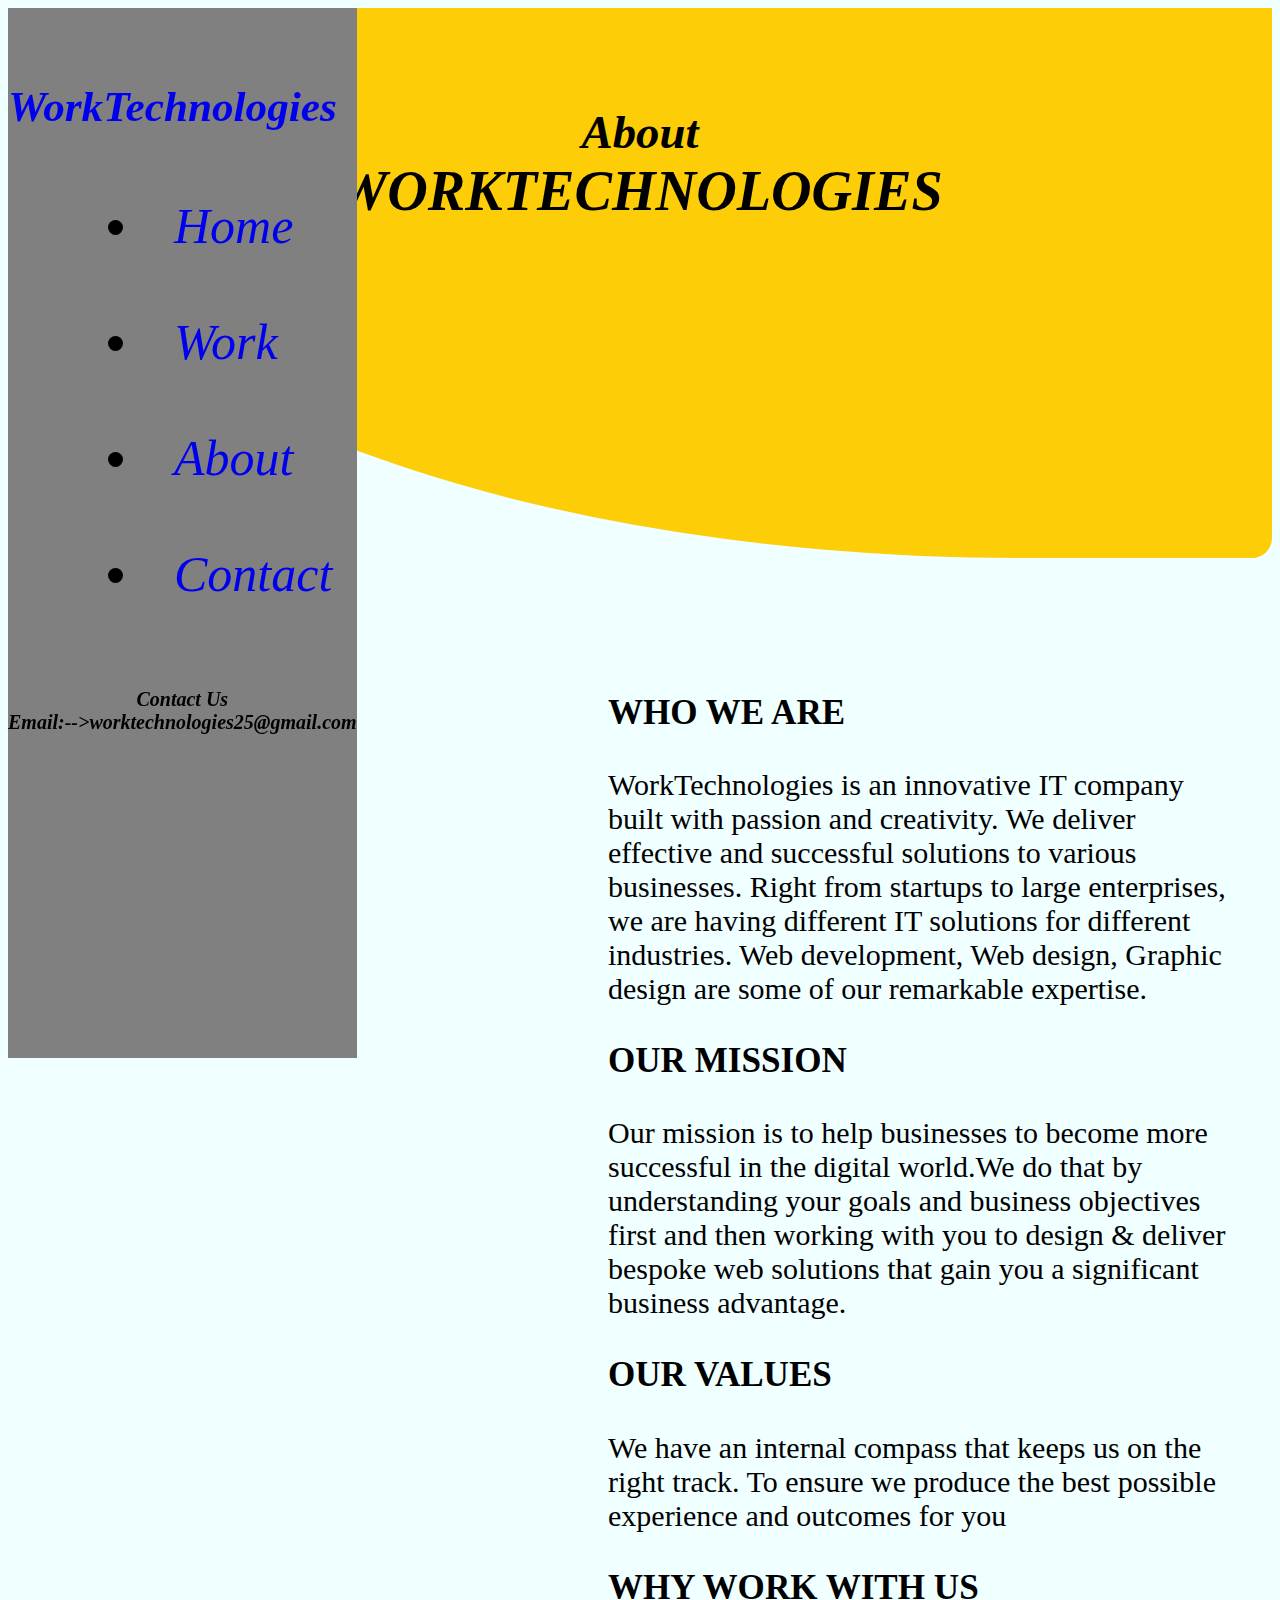
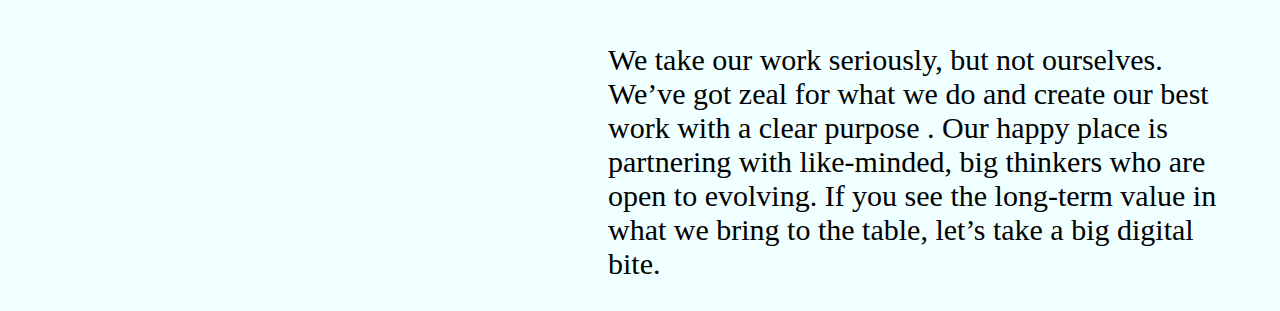
==== About.html @ 68a7e9e9 "Images" ====
<html>
    <head>
        <link rel="stylesheet" href="Style3.css" />
        <title>Attractive Web Design</title>
    </head>
     
    <body>
        <div class="banner">
            <div class="leftbar"><h1> <a id="GFG" href="file:///C:/Users/parmr/My-Final-Project/index.html"><big>WorkTechnologies</big></a> </h1><br><br>
            </div>
            <div class="rightbar"> <li><a href=file:///C:/Users/parmr/My-Final-Project/index.html>Home</a></li><br>
                                     <li><a href="file:///C:/Users/parmr/My-Final-Project/Work.html">Work</a></li><br>
                                
                                     <li><a href="file:///C:/Users/parmr/My-Final-Project/About.html">About</a></li><br>
                                     <li><a href="file:///C:/Users/parmr/My-Final-Project/Contact.html">Contact</a></li><br>
                
            </div>
            <span><h4>Contact Us</h4></span>
            <h2>Email:-->worktechnologies25@gmail.com</h2>
        </div>

        <div class="topbanner">
            <h3>About<br><big> WORKTECHNOLOGIES</big></h3>
            <div class="Image flower">
            </div>
        </div>
        <div class="About_Content">
                
                <h3>WHO WE ARE</h3>
                <p>WorkTechnologies  is an innovative IT company built with passion and creativity. We deliver effective and successful solutions to various businesses. Right from startups to large enterprises, we are having different IT solutions for different industries. Web development, Web design, Graphic design are some of our remarkable expertise.</p>
        
        
                <h3>OUR MISSION</h3>
                <p>Our mission is to help businesses to become more successful in the digital world.We do that by understanding your goals and business objectives first and then working with you to design & deliver bespoke web solutions that gain you a significant business advantage.</p>
   
                <h3>OUR VALUES</h3>
                <P>We have an internal compass that keeps us on the right track. To ensure we produce the best possible experience and outcomes for you</P>

                <h3>WHY WORK WITH US</h3>
                <P>We take our work seriously, but not ourselves. We’ve got zeal for what we do and create our best work with a clear purpose . Our happy place is partnering with like-minded, big thinkers who are open to evolving. If you see the long-term value in what we bring to the table, let’s take a big digital bite.</P>
            </div> 
         
    </body>
</html>
---- Style3.css ----
body
{
    background-color: azure;
   
    
}
.banner
{ 
    padding-top: 50px;
  display: block;
  font-size: large;
  
  width:auto; 
  text-decoration: antiquewhite;
  font-style: italic;
  position: fixed;
  background-color: gray;
  height: 1000px;
  
 

}
.topbanner
{
  display: block;
  width: 100%;
  height: 500px;
  background-color: #fdce08;
  border-bottom-left-radius: 80%;
  text-align: center;
  font-size: 40px;
  border-bottom-right-radius: 20px;
  
  font-style: italic;
  padding-top: 50px;
=
}

.rightbar
{
   padding-left: 100px;
 font-size: 50px;
}
h4
{
  text-align: center;
  font-size: 20;
  margin-bottom: 0;
}
h2

{
  text-align: center;;
  font-size: 20;
  margin-top: 0;
}
a:link
  
  {
    text-decoration: none;
    text-shadow: 1em;
  }
  .About_Content
  {
    display: block;
    font-size: 30px;
    width:50%;
   padding-left: 600px;
    padding-top: 100px;
    
   

  }
  /* .p
  {
    margin-inline-end: 20%;
    max-height: auto;
    display: inline-flex;
  } */
  

  /* .About_Image
  {
    margin-left: 20%;
  } */
  @media only screen and(max-height:auto)
   {
    .About_Content
    {
      height: auto;

    }
    
  }
  @media only screen and (max-width:auto)
  {
    .About_Content{
      width: auto;
    }
  }
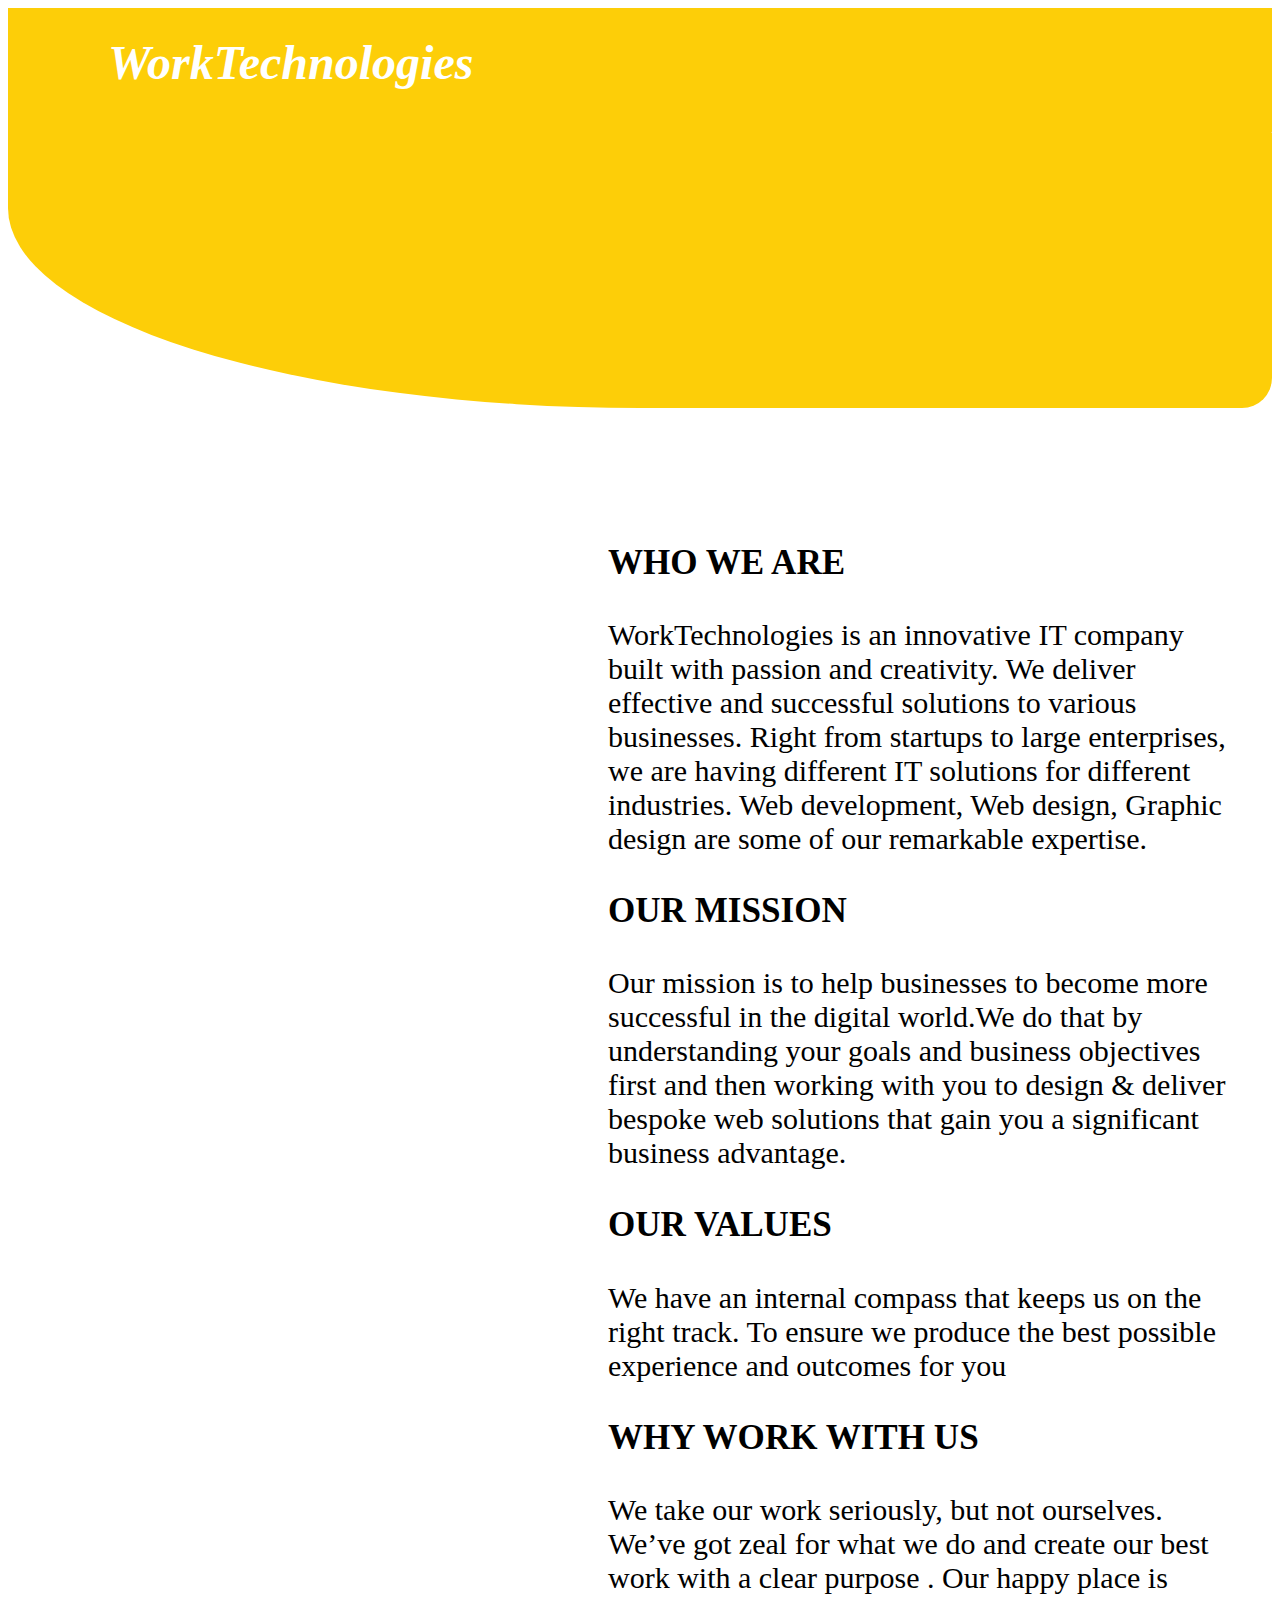
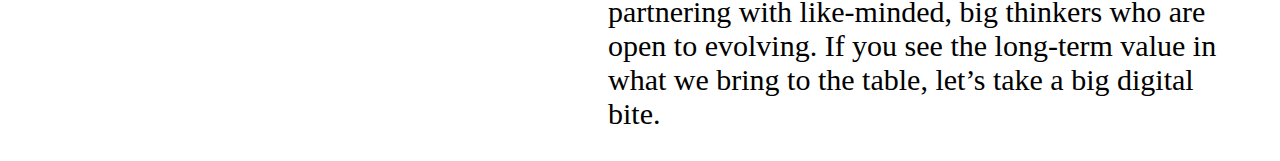
==== commit 55f8ed21: "done" ====
--- a/About.html
+++ b/About.html
@@ -5,25 +5,28 @@
     </head>
      
     <body>
+      
         <div class="banner">
-            <div class="leftbar"><h1> <a id="GFG" href="file:///C:/Users/parmr/My-Final-Project/index.html"><big>WorkTechnologies</big></a> </h1><br><br>
+            <div class="leftbar"><h1>
+                 <a id="GFG" href="file:///C:/Users/parmr/My-Final-Project/index.html" style="color: white"> 
+                    <big>WorkTechnologies</big></a> </h1>
             </div>
-            <div class="rightbar"> <li><a href=file:///C:/Users/parmr/My-Final-Project/index.html>Home</a></li><br>
-                                     <li><a href="file:///C:/Users/parmr/My-Final-Project/Work.html">Work</a></li><br>
-                                
-                                     <li><a href="file:///C:/Users/parmr/My-Final-Project/About.html">About</a></li><br>
-                                     <li><a href="file:///C:/Users/parmr/My-Final-Project/Contact.html">Contact</a></li><br>
-                
+            <div class="rightbar"> <h2>
+                <a href=index.html style="color: white"> 
+                    Home</a>&nbsp;&nbsp;&nbsp;
+                   <a href="Work.html"  style="color: white">
+                        Work</a>&nbsp;&nbsp;&nbsp;
+                       <a href="About.html" style="color: white"> 
+                            About</a>&nbsp;&nbsp;&nbsp;
+                           <a href="file:///C:/Users/parmr/My-Final-Project/Contact.html" style="color: white">Contact</a>
+                               </h2>
+                               
             </div>
-            <span><h4>Contact Us</h4></span>
-            <h2>Email:-->worktechnologies25@gmail.com</h2>
+           
+           
         </div>
 
-        <div class="topbanner">
-            <h3>About<br><big> WORKTECHNOLOGIES</big></h3>
-            <div class="Image flower">
-            </div>
-        </div>
+        
         <div class="About_Content">
                 
                 <h3>WHO WE ARE</h3>
--- a/Style3.css
+++ b/Style3.css
@@ -1,45 +1,41 @@
 body
 {
-    background-color: azure;
+    background-size: 0px;
    
     
 }
 .banner
 { 
-    padding-top: 50px;
   display: block;
-  font-size: large;
+  font-size: 20px;
   
-  width:auto; 
-  text-decoration: antiquewhite;
+  display:inline-flex;
+  width:100%;
+  height: 400px;
+   
+  color: black;
+  /* text-decoration-style: double; */
   font-style: italic;
-  position: fixed;
-  background-color: gray;
-  height: 1000px;
-  
+  background-color:#fdce08;
+  border-bottom-left-radius: 50%;
+  border-bottom-right-radius: 30px;
  
 
 }
-.topbanner
+
+.leftbar
 {
-  display: block;
-  width: 100%;
-  height: 500px;
-  background-color: #fdce08;
-  border-bottom-left-radius: 80%;
-  text-align: center;
-  font-size: 40px;
-  border-bottom-right-radius: 20px;
-  
-  font-style: italic;
-  padding-top: 50px;
-=
+  padding-left: 100px;
 }
 
 .rightbar
 {
-   padding-left: 100px;
- font-size: 50px;
+    padding-left: 800px;
+   
+    float:right;
+    padding-top: 30px;
+    
+   
 }
 h4
 {
@@ -51,7 +47,7 @@
 
 {
   text-align: center;;
-  font-size: 20;
+  font-size: 30px;
   margin-top: 0;
 }
 a:link
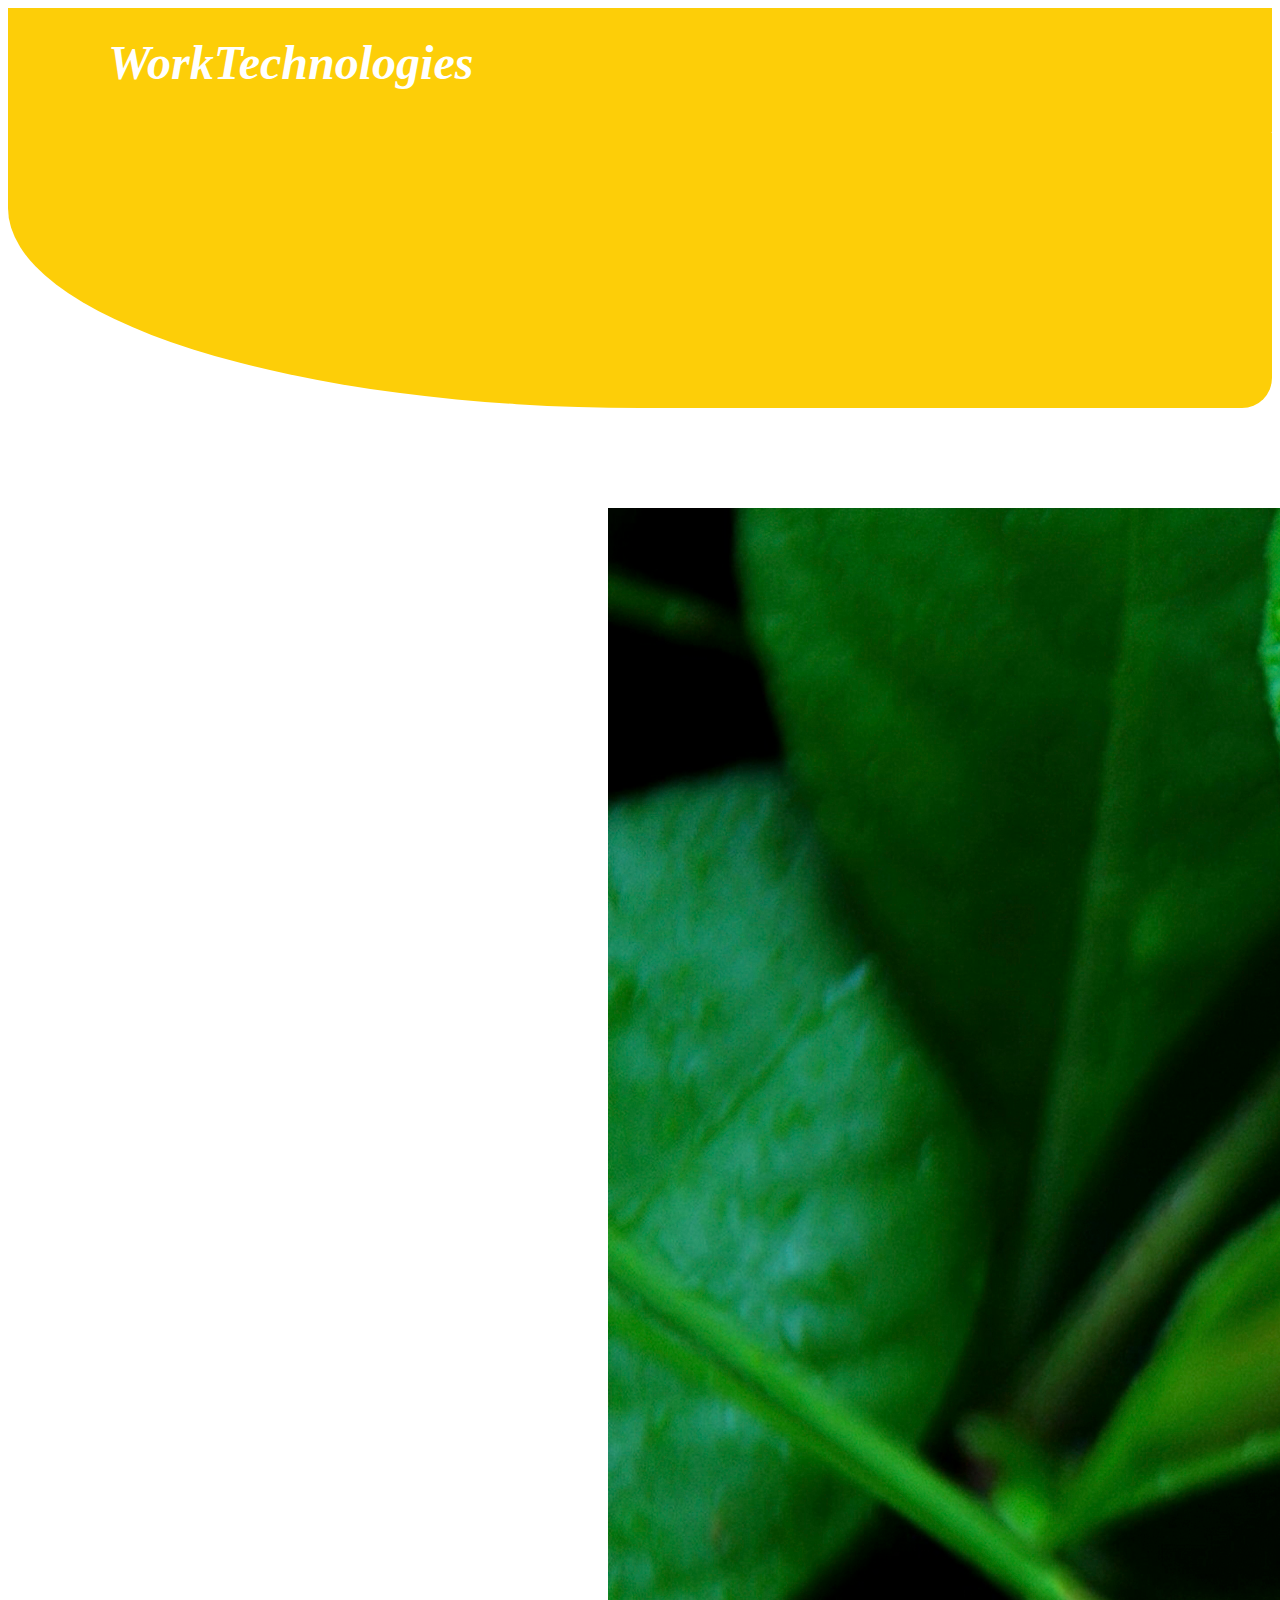
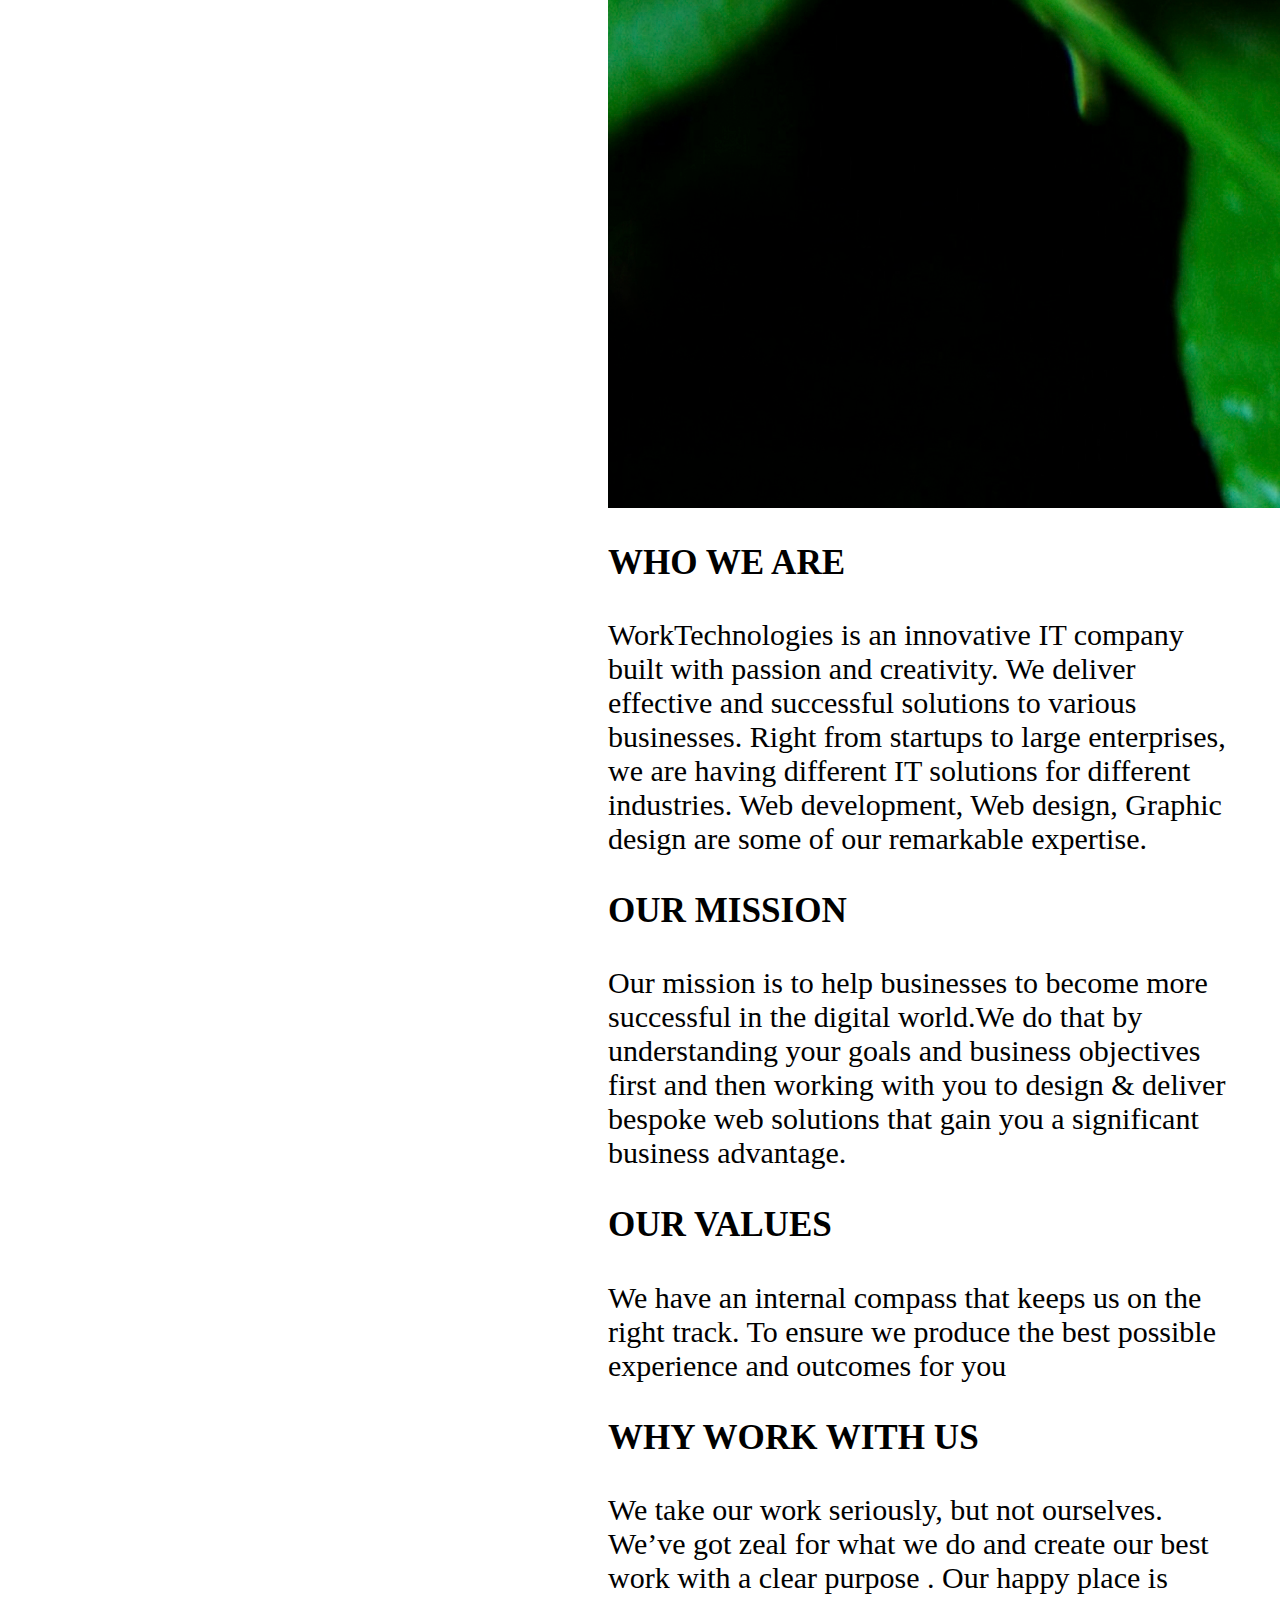
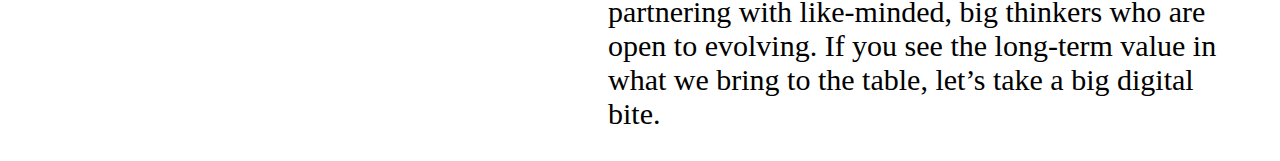
==== commit c2368c50: "done" ====
--- a/About.html
+++ b/About.html
@@ -25,9 +25,13 @@
            
            
         </div>
-
+       
         
         <div class="About_Content">
+            <div class="image">
+                <img src="IMAGE\R.jpg">
+            </div>
+    
                 
                 <h3>WHO WE ARE</h3>
                 <p>WorkTechnologies  is an innovative IT company built with passion and creativity. We deliver effective and successful solutions to various businesses. Right from startups to large enterprises, we are having different IT solutions for different industries. Web development, Web design, Graphic design are some of our remarkable expertise.</p>
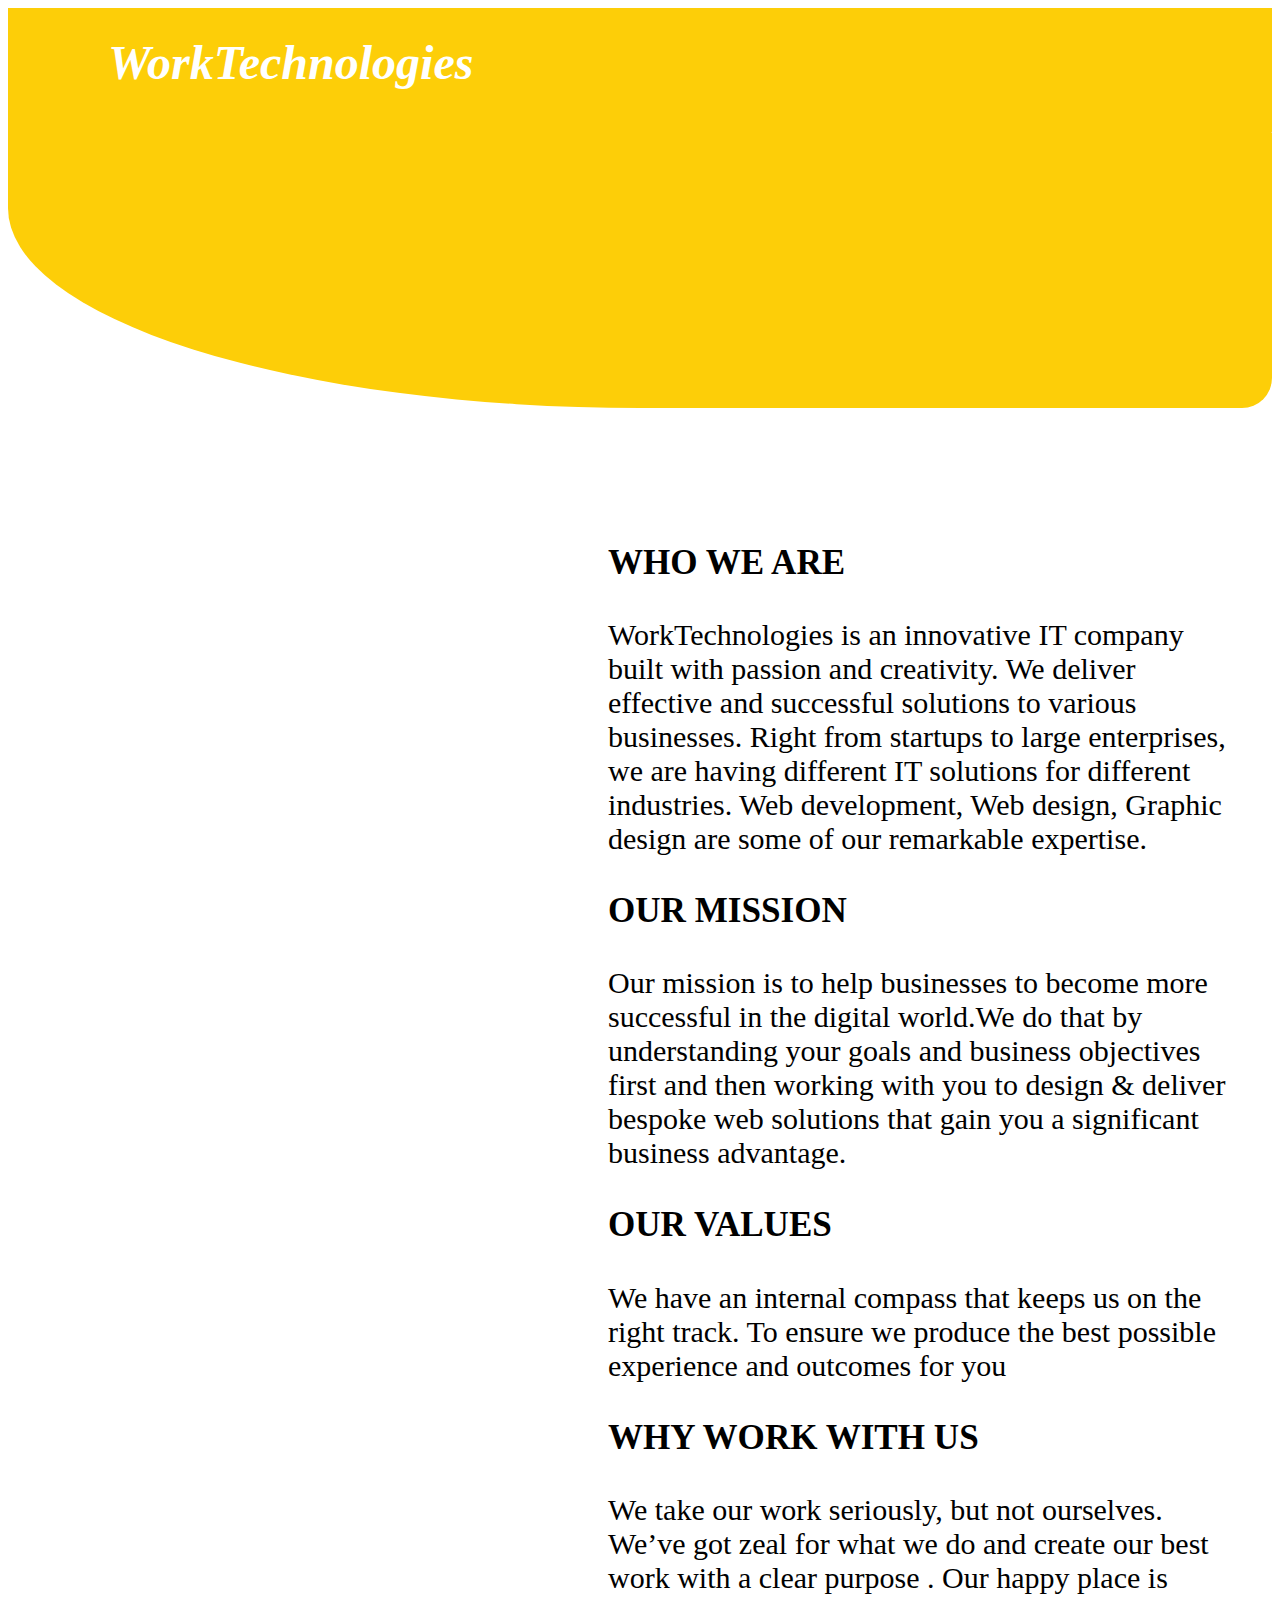
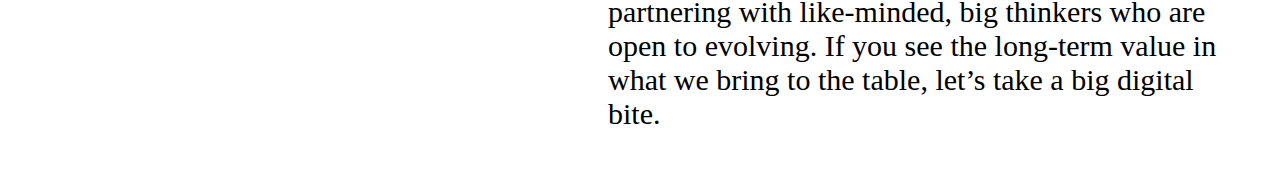
==== commit 4091df1e: "done" ====
--- a/About.html
+++ b/About.html
@@ -28,9 +28,7 @@
        
         
         <div class="About_Content">
-            <div class="image">
-                <img src="IMAGE\R.jpg">
-            </div>
+            
     
                 
                 <h3>WHO WE ARE</h3>
--- a/Style3.css
+++ b/Style3.css
@@ -50,6 +50,15 @@
   font-size: 30px;
   margin-top: 0;
 }
+.image
+{
+  
+ float: left;
+  height: auto;
+ 
+  width:0;
+ 
+}
 a:link
   
   {
@@ -60,9 +69,11 @@
   {
     display: block;
     font-size: 30px;
-    width:50%;
+    width: 50%;;
    padding-left: 600px;
     padding-top: 100px;
+    display: inline-block;
+  
     
    
 
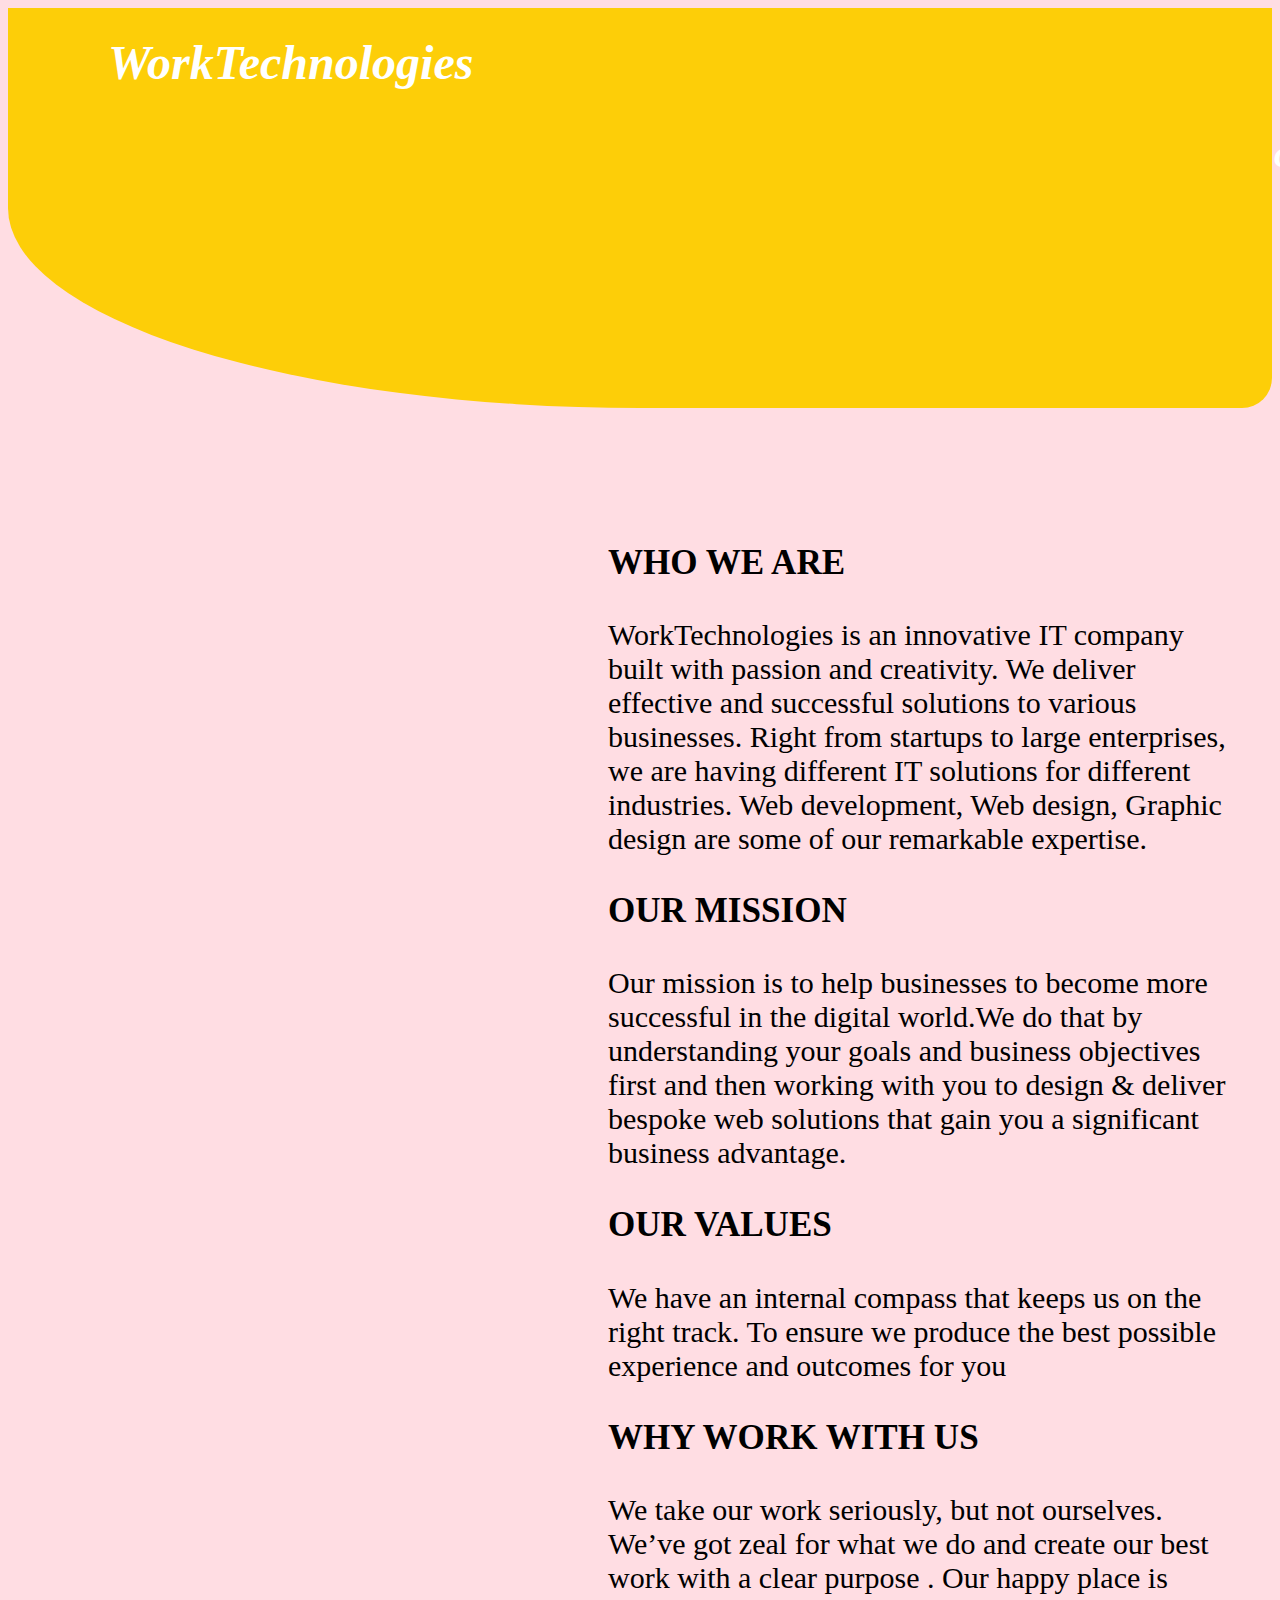
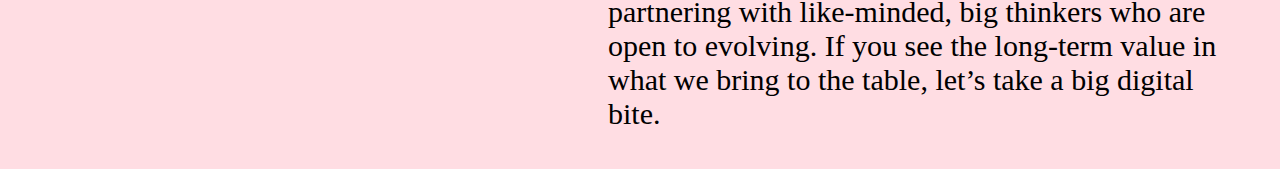
==== commit 4599afe6: "updates" ====
--- a/About.html
+++ b/About.html
@@ -8,7 +8,7 @@
       
         <div class="banner">
             <div class="leftbar"><h1>
-                 <a id="GFG" href="file:///C:/Users/parmr/My-Final-Project/index.html" style="color: white"> 
+                 <a id="GFG" href="index.html" style="color: white"> 
                     <big>WorkTechnologies</big></a> </h1>
             </div>
             <div class="rightbar"> <h2>
@@ -18,32 +18,46 @@
                         Work</a>&nbsp;&nbsp;&nbsp;
                        <a href="About.html" style="color: white"> 
                             About</a>&nbsp;&nbsp;&nbsp;
-                           <a href="file:///C:/Users/parmr/My-Final-Project/Contact.html" style="color: white">Contact</a>
+                           <a href="Contact.html" style="color: white">
+                            Contact</a>&nbsp;&nbsp;&nbsp;
+                           <a href="Blog.html" style="color: white">Blog</a>
                                </h2>
                                
             </div>
            
            
         </div>
+         
+                
+            
+            <div class="About_Content">
+            
+    
+                <div class="para1-img">
+                    <h3>WHO WE ARE</h3>
+                    <p>WorkTechnologies  is an innovative IT company built with passion and creativity. We deliver effective and successful solutions to various businesses. Right from startups to large enterprises, we are having different IT solutions for different industries. Web development, Web design, Graphic design are some of our remarkable expertise.</p>
+                </div>
+                
+                <div class="para2">
+                    <h3>OUR MISSION</h3>
+                <p>Our mission is to help businesses to become more successful in the digital world.We do that by understanding your goals and business objectives first and then working with you to design & deliver bespoke web solutions that gain you a significant business advantage.</p>
+                </div>
+                <div class="para3">
+                    <h3>OUR VALUES</h3>
+                <P>We have an internal compass that keeps us on the right track. To ensure we produce the best possible experience and outcomes for you</P>
+                </div>
+   
+                
+                <div class="para4">
+                    <h3>WHY WORK WITH US</h3>
+                <P>We take our work seriously, but not ourselves. We’ve got zeal for what we do and create our best work with a clear purpose . Our happy place is partnering with like-minded, big thinkers who are open to evolving. If you see the long-term value in what we bring to the table, let’s take a big digital bite.</P>
+                </div>
+                
+            </div> 
+        
        
         
-        <div class="About_Content">
-            
-    
-                
-                <h3>WHO WE ARE</h3>
-                <p>WorkTechnologies  is an innovative IT company built with passion and creativity. We deliver effective and successful solutions to various businesses. Right from startups to large enterprises, we are having different IT solutions for different industries. Web development, Web design, Graphic design are some of our remarkable expertise.</p>
-        
-        
-                <h3>OUR MISSION</h3>
-                <p>Our mission is to help businesses to become more successful in the digital world.We do that by understanding your goals and business objectives first and then working with you to design & deliver bespoke web solutions that gain you a significant business advantage.</p>
-   
-                <h3>OUR VALUES</h3>
-                <P>We have an internal compass that keeps us on the right track. To ensure we produce the best possible experience and outcomes for you</P>
-
-                <h3>WHY WORK WITH US</h3>
-                <P>We take our work seriously, but not ourselves. We’ve got zeal for what we do and create our best work with a clear purpose . Our happy place is partnering with like-minded, big thinkers who are open to evolving. If you see the long-term value in what we bring to the table, let’s take a big digital bite.</P>
-            </div> 
+       
          
     </body>
 </html>--- a/Style3.css
+++ b/Style3.css
@@ -1,6 +1,7 @@
 body
 {
     background-size: 0px;
+    background-color: rgba(255, 192, 203, 0.541);;
    
     
 }
@@ -50,14 +51,9 @@
   font-size: 30px;
   margin-top: 0;
 }
-.image
+.para1-img
 {
-  
- float: left;
-  height: auto;
- 
-  width:0;
- 
+  background-image: url("IMAGE\flower.jpg");
 }
 a:link
   
